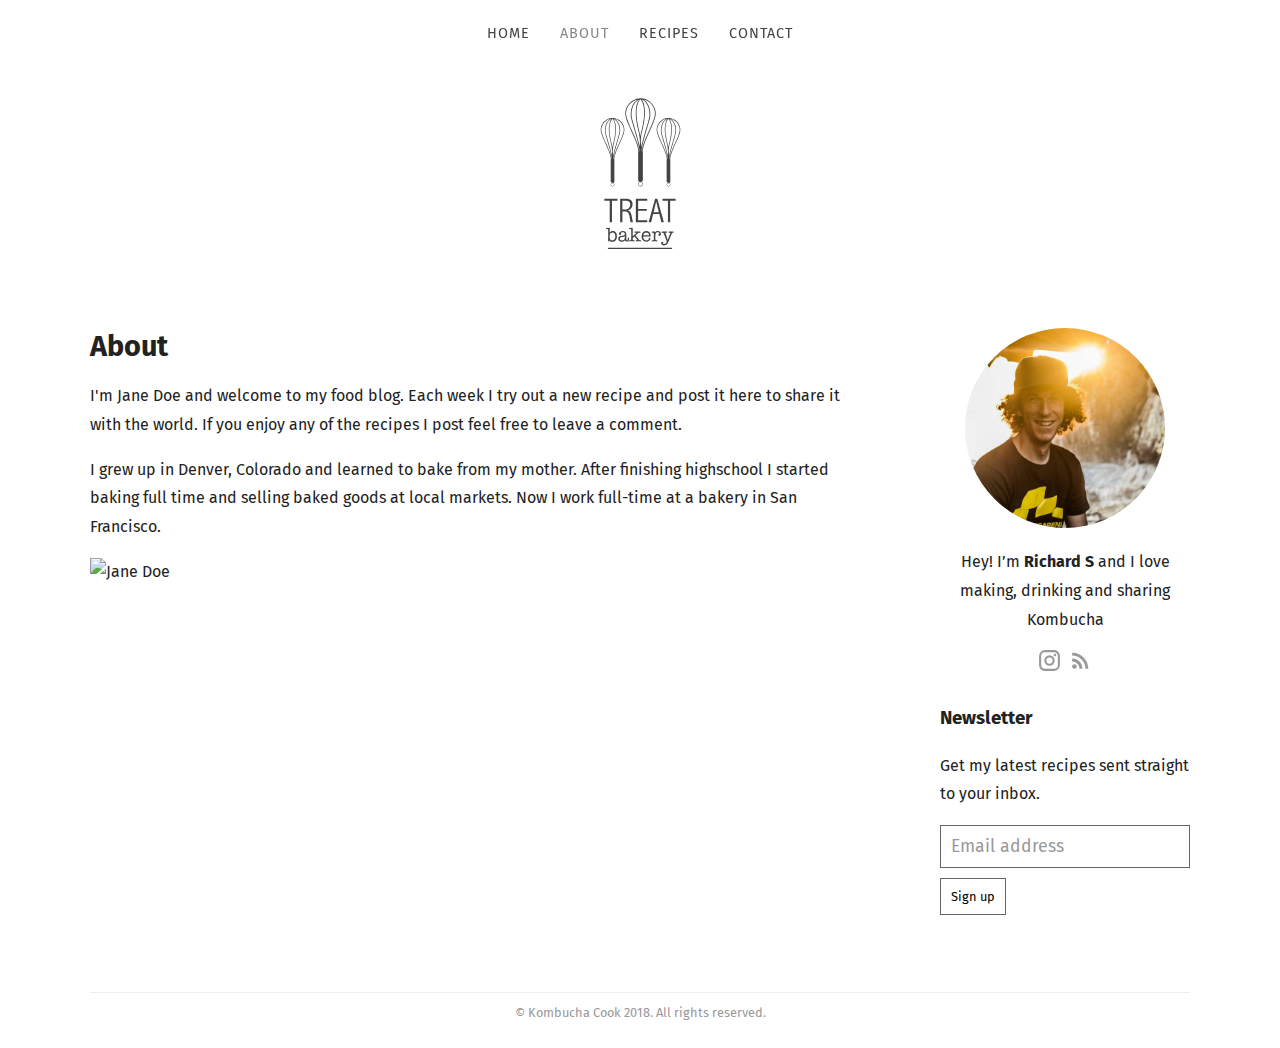
==== about/index.html @ df29a5ab "Sat Feb  3 21:45:18 PST 2018" ====
<!doctype html>

<html lang="en">
<head>
	<meta charset="utf-8">
	<meta name="viewport" content="width=device-width, initial-scale=1">
	<link href="//fonts.googleapis.com/css?family=Antic+Slab|Fira+Sans" rel="stylesheet">
	<link rel="stylesheet" media="screen" href="/css/screen.css">
	
	<link rel="icon" type="image/png" href="/images/favicon.png">
	<!-- Begin Jekyll SEO tag v2.3.0 -->
<title>About | Kombucha Cook</title>
<meta property="og:title" content="About" />
<meta name="author" content="Richard S" />
<meta property="og:locale" content="en_US" />
<meta name="description" content="Kombucha Cook. Let’s cook up some Kombucha that tastes amazing!" />
<meta property="og:description" content="Kombucha Cook. Let’s cook up some Kombucha that tastes amazing!" />
<link rel="canonical" href="https://spring-bat.cloudvent.net//about/" />
<meta property="og:url" content="https://spring-bat.cloudvent.net//about/" />
<meta property="og:site_name" content="Kombucha Cook" />
<script type="application/ld+json">
{"name":"Treat Template","description":"Kombucha Cook. Let’s cook up some Kombucha that tastes amazing!","author":{"@type":"Person","name":"Richard S"},"@type":"WebSite","url":"https://spring-bat.cloudvent.net//about/","publisher":{"@type":"Organization","logo":{"@type":"ImageObject","url":"https://spring-bat.cloudvent.net//siteicon.png"},"name":"Richard S"},"image":null,"headline":"About","dateModified":null,"datePublished":null,"sameAs":["https://github.com/CloudCannon/treat-jekyll-template"],"mainEntityOfPage":null,"@context":"http://schema.org"}</script>
<!-- End Jekyll SEO tag -->

	<link type="application/atom+xml" rel="alternate" href="https://spring-bat.cloudvent.net//feed.xml" title="Kombucha Cook" />
	
</head>
	<body>
		<nav>
	<a class="editor-link btn" href="cloudcannon:collections/_data/navigation.yml" class="btn"><strong>&#9998;</strong> Edit navigation</a>
	
	

		
		<a href="/" class="">Home</a>
	
	

		
		<a href="/about/" class=" active">About</a>
	
	

		
		<a href="/recipes/" class="">Recipes</a>
	
	

		
		<a href="/contact/" class="">Contact</a>
	
</nav>

		<header>
			<a href="/">
				<img src="/images/logo.svg" width="180" alt="logo">
			</a>
		</header>
		<div class="container main-content">
			<section class="content"><div class="editable">
	<h1>About</h1>

	<p>I'm Jane Doe and welcome to my food blog. Each week I try out a new recipe and post it here to share it with the world. If you enjoy any of the recipes I post feel free to leave a comment.</p>

	<p>I grew up in Denver, Colorado and learned to bake from my mother. After finishing highschool I started baking full time and selling baked goods at local markets. Now I work full-time at a bakery in San Francisco.</p>
	<img src="https://source.unsplash.com/e05_q5pyMDs" alt="Jane Doe">
</div>
</section>
			<aside class="sidebar ">
	<div><a class="editor-link btn" href="cloudcannon:collections/_data/sidebar.yml" class="btn"><strong>&#9998;</strong> Edit sidebar</a></div>
	<div class="author">
		<p>
			<a href="/about/">
				<img src="/images/author.jpg" alt="author" class="author">
			</a>
		</p>
		<p><p>Hey! I’m <strong>Richard S</strong> and I love making, drinking and sharing Kombucha</p>
</p>
	</div>

	<div class="social-icons">
		<!-- <a target="_blank" href="https://facebook.com/CloudCannon">
		<svg fill="#000000" height="24" viewBox="0 0 24 24" width="24" xmlns="http://www.w3.org/2000/svg"><path d="M19,4V7H17A1,1 0 0,0 16,8V10H19V13H16V20H13V13H11V10H13V7.5C13,5.56 14.57,4 16.5,4M20,2H4A2,2 0 0,0 2,4V20A2,2 0 0,0 4,22H20A2,2 0 0,0 22,20V4C22,2.89 21.1,2 20,2Z" /></svg>
	
</a> -->
		<!-- <a target="_blank" href="https://twitter.com/CloudCannonApp">
		<svg fill="#000000" height="24" viewBox="0 0 24 24" width="24" xmlns="http://www.w3.org/2000/svg"><path d="M22.46,6C21.69,6.35 20.86,6.58 20,6.69C20.88,6.16 21.56,5.32 21.88,4.31C21.05,4.81 20.13,5.16 19.16,5.36C18.37,4.5 17.26,4 16,4C13.65,4 11.73,5.92 11.73,8.29C11.73,8.63 11.77,8.96 11.84,9.27C8.28,9.09 5.11,7.38 3,4.79C2.63,5.42 2.42,6.16 2.42,6.94C2.42,8.43 3.17,9.75 4.33,10.5C3.62,10.5 2.96,10.3 2.38,10C2.38,10 2.38,10 2.38,10.03C2.38,12.11 3.86,13.85 5.82,14.24C5.46,14.34 5.08,14.39 4.69,14.39C4.42,14.39 4.15,14.36 3.89,14.31C4.43,16 6,17.26 7.89,17.29C6.43,18.45 4.58,19.13 2.56,19.13C2.22,19.13 1.88,19.11 1.54,19.07C3.44,20.29 5.7,21 8.12,21C16,21 20.33,14.46 20.33,8.79C20.33,8.6 20.33,8.42 20.32,8.23C21.16,7.63 21.88,6.87 22.46,6Z" /></svg>
	
</a> -->
		<!-- <a target="_blank" href="https://pinterest.com/pinterest">
		<svg fill="#000000" height="24" viewBox="0 0 24 24" width="24" xmlns="http://www.w3.org/2000/svg"><path d="M13,16.2C12.2,16.2 11.43,15.86 10.88,15.28L9.93,18.5L9.86,18.69L9.83,18.67C9.64,19 9.29,19.2 8.9,19.2C8.29,19.2 7.8,18.71 7.8,18.1C7.8,18.05 7.81,18 7.81,17.95H7.8L7.85,17.77L9.7,12.21C9.7,12.21 9.5,11.59 9.5,10.73C9.5,9 10.42,8.5 11.16,8.5C11.91,8.5 12.58,8.76 12.58,9.81C12.58,11.15 11.69,11.84 11.69,12.81C11.69,13.55 12.29,14.16 13.03,14.16C15.37,14.16 16.2,12.4 16.2,10.75C16.2,8.57 14.32,6.8 12,6.8C9.68,6.8 7.8,8.57 7.8,10.75C7.8,11.42 8,12.09 8.34,12.68C8.43,12.84 8.5,13 8.5,13.2A1,1 0 0,1 7.5,14.2C7.13,14.2 6.79,14 6.62,13.7C6.08,12.81 5.8,11.79 5.8,10.75C5.8,7.47 8.58,4.8 12,4.8C15.42,4.8 18.2,7.47 18.2,10.75C18.2,13.37 16.57,16.2 13,16.2M20,2H4C2.89,2 2,2.89 2,4V20A2,2 0 0,0 4,22H20A2,2 0 0,0 22,20V4C22,2.89 21.1,2 20,2Z" /></svg>
	
</a> -->
		<a target="_blank" href="https://www.instagram.com/baking">
		<svg fill="#000000" height="24" viewBox="0 0 24 24" width="24" xmlns="http://www.w3.org/2000/svg"><path d="M7.8,2H16.2C19.4,2 22,4.6 22,7.8V16.2A5.8,5.8 0 0,1 16.2,22H7.8C4.6,22 2,19.4 2,16.2V7.8A5.8,5.8 0 0,1 7.8,2M7.6,4A3.6,3.6 0 0,0 4,7.6V16.4C4,18.39 5.61,20 7.6,20H16.4A3.6,3.6 0 0,0 20,16.4V7.6C20,5.61 18.39,4 16.4,4H7.6M17.25,5.5A1.25,1.25 0 0,1 18.5,6.75A1.25,1.25 0 0,1 17.25,8A1.25,1.25 0 0,1 16,6.75A1.25,1.25 0 0,1 17.25,5.5M12,7A5,5 0 0,1 17,12A5,5 0 0,1 12,17A5,5 0 0,1 7,12A5,5 0 0,1 12,7M12,9A3,3 0 0,0 9,12A3,3 0 0,0 12,15A3,3 0 0,0 15,12A3,3 0 0,0 12,9Z" /></svg>
	
</a>
		<a target="_blank" href="/feed.xml">
		<svg fill="#000000" height="24" viewBox="0 0 24 24" width="24" xmlns="http://www.w3.org/2000/svg"><path d="M0 0h24v24H0z" fill="none"/><circle cx="6.18" cy="17.82" r="2.18"/><path d="M4 4.44v2.83c7.03 0 12.73 5.7 12.73 12.73h2.83c0-8.59-6.97-15.56-15.56-15.56zm0 5.66v2.83c3.9 0 7.07 3.17 7.07 7.07h2.83c0-5.47-4.43-9.9-9.9-9.9z"/></svg>
	
</a>
	</div>

	<form action="" method="post">
		<h3>Newsletter</h3>
		<p>Get my latest recipes sent straight to your inbox.</p>
		<input type="text" name="EMAIL" placeholder="Email address">
		<input type="submit" value="Sign up">
	</form>
</aside>

		</div>
		<footer>
			<div class="container">
				<hr>
				&copy; Kombucha Cook 2018. All rights reserved.
			</div>
		</footer>
	</body>
</html>
---- css/screen.css ----
html, body {
  padding: 0;
  margin: 0;
  line-height: 1.8em; }

body, input, textarea {
  font-family: 'Fira Sans', sans-serif;
  color: #222;
  -webkit-font-smoothing: antialiased; }

h1 {
  font-size: 1.8em;
  margin: 0;
  padding: 0;
  line-height: 1.3em; }

h2 {
  font-size: 1.4em; }

time {
  color: #999; }

header {
  text-align: center;
  padding: 80px 0 60px 0; }

img {
  max-width: 100%; }

ol li + li {
  margin: 20px 0 0 0; }

footer {
  color: #999;
  text-align: center;
  padding: 20px 0;
  font-size: .8em; }

hr {
  border: 0;
  border-top: 1px solid #eee; }

a {
  text-decoration: none;
  color: #007eff; }

.container {
  max-width: 1100px;
  margin: 0 auto; }

.main-content {
  padding: 0 30px 50px 30px; }
  @media (min-width: 900px) {
    .main-content {
      display: flex; } }

@media (min-width: 900px) {
  .content {
    flex: 1; } }

.post h1 a {
  color: #000;
  text-decoration: none; }
  .post h1 a:hover {
    text-decoration: underline; }
.post time {
  padding: 0 0 20px 0;
  display: block; }
.post .recipe-overview {
  padding: 0;
  margin: 0; }
  .post .recipe-overview svg {
    position: relative;
    top: 6px; }
  .post .recipe-overview span {
    margin: 0 18px 0 3px; }
  .post .recipe-overview li {
    list-style: none;
    padding: 0;
    margin: 0; }
    @media (min-width: 900px) {
      .post .recipe-overview li {
        display: inline-block; } }
@media (min-width: 900px) {
  .post .recipe-contents {
    display: flex; } }
.post .recipe-contents ul {
  padding: 0; }
  .post .recipe-contents ul li {
    list-style-type: none; }
    .post .recipe-contents ul li:before {
      content: '\00bb';
      color: #ff4e4e;
      padding-right: 0.5em; }
.post .recipe-contents ol {
  padding: 0; }
  .post .recipe-contents ol li {
    counter-increment: step-counter;
    list-style-type: none;
    position: relative;
    margin-left: 34px; }
    .post .recipe-contents ol li:before {
      content: counter(step-counter);
      margin-right: 0px;
      background-color: #ff4e4e;
      color: white;
      /* padding: 1px 7px; */
      font-size: .7em;
      position: absolute;
      left: -34px;
      top: -2px;
      width: 25px;
      text-align: center; }
.post .recipe-contents .ingredients {
  width: 250px;
  padding: 0 43px 0 0; }
@media (min-width: 900px) {
  .post .recipe-contents .directions {
    flex: 1; } }

.post + .post {
  margin: 65px 0 50px 0; }

.sharing {
  margin: 50px 0 0 0;
  text-align: center;
  font-size: 0; }
  .sharing a {
    text-decoration: none;
    text-align: center;
    position: relative;
    width: 56px;
    display: inline-block;
    height: 44px;
    line-height: 0;
    padding: 0;
    margin: 0;
    display: inline-flex;
    align-items: center;
    justify-content: center; }
    .sharing a:hover:before {
      width: 100%;
      height: 100%;
      position: absolute;
      top: 0;
      left: 0;
      background: rgba(0, 0, 0, 0.25);
      content: ""; }
    .sharing a svg {
      fill: #fff; }
    .sharing a.email {
      background-color: #ff9d09; }
    .sharing a.facebook {
      background-color: #3b5998; }
    .sharing a.twitter {
      background-color: #55acee; }
    .sharing a.google-plus {
      background-color: #db4437; }
    .sharing a.youtube {
      background-color: #cd201f; }
    .sharing a.instagram {
      background-color: #f167f5; }
    .sharing a.linkedin {
      background-color: #0077b5; }
    .sharing a.pinterest {
      background-color: #C92228; }
    .sharing a.pinterest-icon:hover svg {
      fill: #bd081c; }

.pagination {
  text-align: center;
  margin: 50px 0 0 0; }

.take-me {
  float: right; }
  .take-me .button {
    padding-top: 10px;
    padding-bottom: 10px; }

.cta {
  text-align: center;
  padding: 50px 0 0 0; }

.button, input[type="submit"] {
  background: #fff;
  cursor: pointer;
  border: 1px solid #666;
  color: #000;
  text-decoration: none;
  padding: 5px 10px;
  display: inline-flex;
  align-items: flex-end;
  margin: 0;
  font-size: .8em; }
  .button:hover, input[type="submit"]:hover {
    background: #000;
    color: #fff; }
  .button:focus, input[type="submit"]:focus {
    outline: none; }

.button {
  border-color: #000; }
  .button a {
    color: #000; }
    .button a:hover {
      color: #fff; }

input[type="submit"] {
  margin-top: 10px;
  padding-top: 10px;
  padding-bottom: 10px; }

input[type="text"], input[type="email"], textarea {
  display: block;
  width: 100%;
  font-size: 1.1em;
  padding: 10px;
  box-sizing: border-box;
  border: 1px solid #666;
  resize: none; }
  input[type="text"]:focus, input[type="email"]:focus, textarea:focus {
    outline: 2px solid #333; }

textarea {
  height: 150px; }

label {
  margin: 20px 0 5px 0;
  display: block; }

::-webkit-input-placeholder {
  /* Chrome */
  color: #999; }

:-ms-input-placeholder {
  /* IE 10+ */
  color: #999; }

::-moz-placeholder {
  /* Firefox 19+ */
  color: #999;
  opacity: 1; }

:-moz-placeholder {
  /* Firefox 4 - 18 */
  color: #999;
  opacity: 1; }

legend {
  display: none; }

.contain {
  border: 0;
  background: 0;
  padding: 0;
  margin: 0;
  display: flex;
  flex-wrap: wrap;
  justify-content: space-between; }
  .contain .split {
    flex: 0 0 380px; }

select {
  width: 100%;
  padding: 20px;
  height: 43px;
  background: #fff;
  border-color: rgba(0, 0, 0, 0);
  font-size: 1em;
  outline: 1px solid #000; }
  select:focus {
    outline: 2px solid #333; }

nav {
  position: fixed;
  width: 100%;
  display: flex;
  justify-content: center;
  background: rgba(255, 255, 255, 0.9);
  z-index: 999; }
  nav a {
    display: inline-block;
    text-decoration: none;
    padding: 20px 15px;
    color: #444;
    text-transform: uppercase;
    letter-spacing: 1px;
    font-size: .9em; }
    nav a.active {
      color: #888; }
    nav a:hover {
      color: #000; }

.sidebar {
  width: 250px;
  padding: 70px 0 0 0;
  margin: 0 auto; }
  @media (min-width: 900px) {
    .sidebar {
      margin: 0;
      padding: 0 0 0 70px; } }
  .sidebar .author {
    text-align: center; }
    .sidebar .author p {
      padding: 0;
      margin: 0; }
    .sidebar .author img {
      width: 200px;
      border-radius: 200px;
      margin: 0 0 10px 0; }
  .sidebar .social-icons {
    display: flex;
    justify-content: center;
    margin: 10px 0 0 0; }
    .sidebar .social-icons a {
      padding: 3px;
      text-decoration: none; }
      .sidebar .social-icons a:hover svg {
        fill: #000; }
    .sidebar .social-icons svg {
      width: 25px;
      height: 25px;
      fill: #999; }

@media (min-width: 900px) {
  .sidebar.push {
    padding-top: 72px; } }

.recipes {
  display: flex;
  flex-wrap: wrap; }
  .recipes .recipe {
    flex: 1 0 300px;
    height: 200px;
    display: inline-block;
    background-position: center;
    background-size: cover;
    margin: 5px 7px; }
    .recipes .recipe a {
      width: 100%;
      height: 100%;
      display: block;
      background: rgba(0, 0, 0, 0.2);
      color: #fff;
      text-decoration: none;
      text-align: center;
      vertical-align: text-bottom;
      position: relative;
      transition: all 0.2s ease;
      font-size: 1.1em;
      font-weight: 700; }
      .recipes .recipe a span {
        position: absolute;
        bottom: 5px;
        width: 100%;
        left: 0;
        text-shadow: 1px 1px 1px #000; }
      .recipes .recipe a:hover {
        background: none; }

.editor-link {
  display: none;
  margin-top: 0;
  border: 0;
  border-radius: 2px;
  box-sizing: border-box;
  text-decoration: none;
  margin: 0;
  cursor: pointer;
  background-color: #f7e064;
  color: #333;
  box-shadow: 1px 1px 5px 0 rgba(0, 0, 0, 0.2); }
  .editor-link:hover {
    background-color: #f4d525;
    color: #333; }

.cms-editor-active .editor-link {
  display: block; }

.cms-editor-active nav .editor-link {
  display: inline; }

.cms-editor-active .sidebar .editor-link {
  display: inline-block;
  margin: 0 auto 20px auto;
  padding: 10px 20px; }

/**
* @license lyradesigns.com v1
* Updated: Dec 17, 2014
* Add pin buttons to images
* Copyright (c) 2014 Jonas Goslow - LYRA
* Released under the MIT license
* https://github.com/timmywil/jquery.panzoom/blob/master/MIT-License.txt

Customize these however you like.

*/
.imgPinWrap {
  position: relative;
  display: inline-block; }

.imgPinWrap .pin {
  opacity: 0;
  position: absolute;
  display: block;
  -webkit-transition: all .25s ease-in-out;
  -moz-transition: all .25s ease-in-out;
  -o-transition: all .25s ease-in-out;
  transition: all .25s ease-in-out; }

.imgPinWrap .pin img {
  display: block; }

.imgPinWrap .pin:hover {
  box-shadow: 0 0 5px #fff; }

.imgPinWrap:hover .pin {
  opacity: 1; }

.imgPinWrap .left {
  left: 15px; }

.imgPinWrap .right {
  right: 15px; }

.imgPinWrap .bottom {
  bottom: 15px; }

.imgPinWrap .top {
  top: 15px; }

.imgPinWrap .center {
  left: 50%;
  top: 50%; }
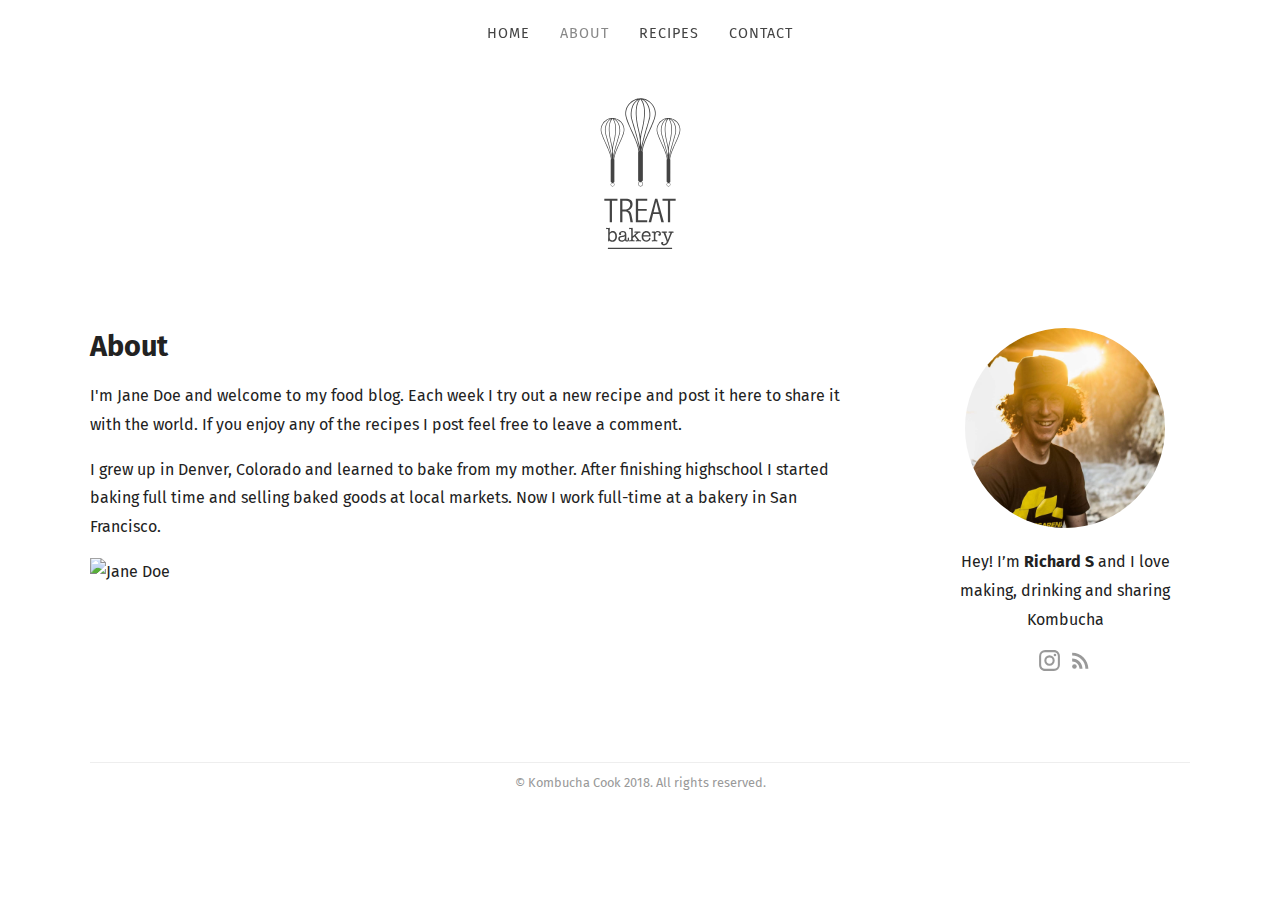
==== commit 4526f429: "Sun Feb  4 10:05:04 PST 2018" ====
--- a/about/index.html
+++ b/about/index.html
@@ -101,12 +101,7 @@
 </a>
 	</div>
 
-	<form action="" method="post">
-		<h3>Newsletter</h3>
-		<p>Get my latest recipes sent straight to your inbox.</p>
-		<input type="text" name="EMAIL" placeholder="Email address">
-		<input type="submit" value="Sign up">
-	</form>
+	
 </aside>
 
 		</div>
--- a/css/screen.css
+++ b/css/screen.css
@@ -117,6 +117,8 @@
 @media (min-width: 900px) {
   .post .recipe-contents .directions {
     flex: 1; } }
+.post .recipe-contents .directions ul, .post .recipe-contents .directions ol {
+  margin-bottom: 40px; }
 
 .post + .post {
   margin: 65px 0 50px 0; }
@@ -326,37 +328,20 @@
   .sidebar.push {
     padding-top: 72px; } }
 
-.recipes {
-  display: flex;
-  flex-wrap: wrap; }
-  .recipes .recipe {
-    flex: 1 0 300px;
-    height: 200px;
-    display: inline-block;
-    background-position: center;
-    background-size: cover;
-    margin: 5px 7px; }
-    .recipes .recipe a {
-      width: 100%;
-      height: 100%;
-      display: block;
-      background: rgba(0, 0, 0, 0.2);
-      color: #fff;
+.recipes h2 {
+  margin: 5px 0 0 0; }
+.recipes ul {
+  padding: 0 0 0 20px;
+  display: block; }
+  .recipes ul li {
+    list-style-type: none; }
+    .recipes ul li:before {
+      content: '\00bb';
+      color: #ff4e4e;
+      padding-right: 0.5em; }
+    .recipes ul li a {
       text-decoration: none;
-      text-align: center;
-      vertical-align: text-bottom;
-      position: relative;
-      transition: all 0.2s ease;
-      font-size: 1.1em;
-      font-weight: 700; }
-      .recipes .recipe a span {
-        position: absolute;
-        bottom: 5px;
-        width: 100%;
-        left: 0;
-        text-shadow: 1px 1px 1px #000; }
-      .recipes .recipe a:hover {
-        background: none; }
+      color: #000; }
 
 .editor-link {
   display: none;
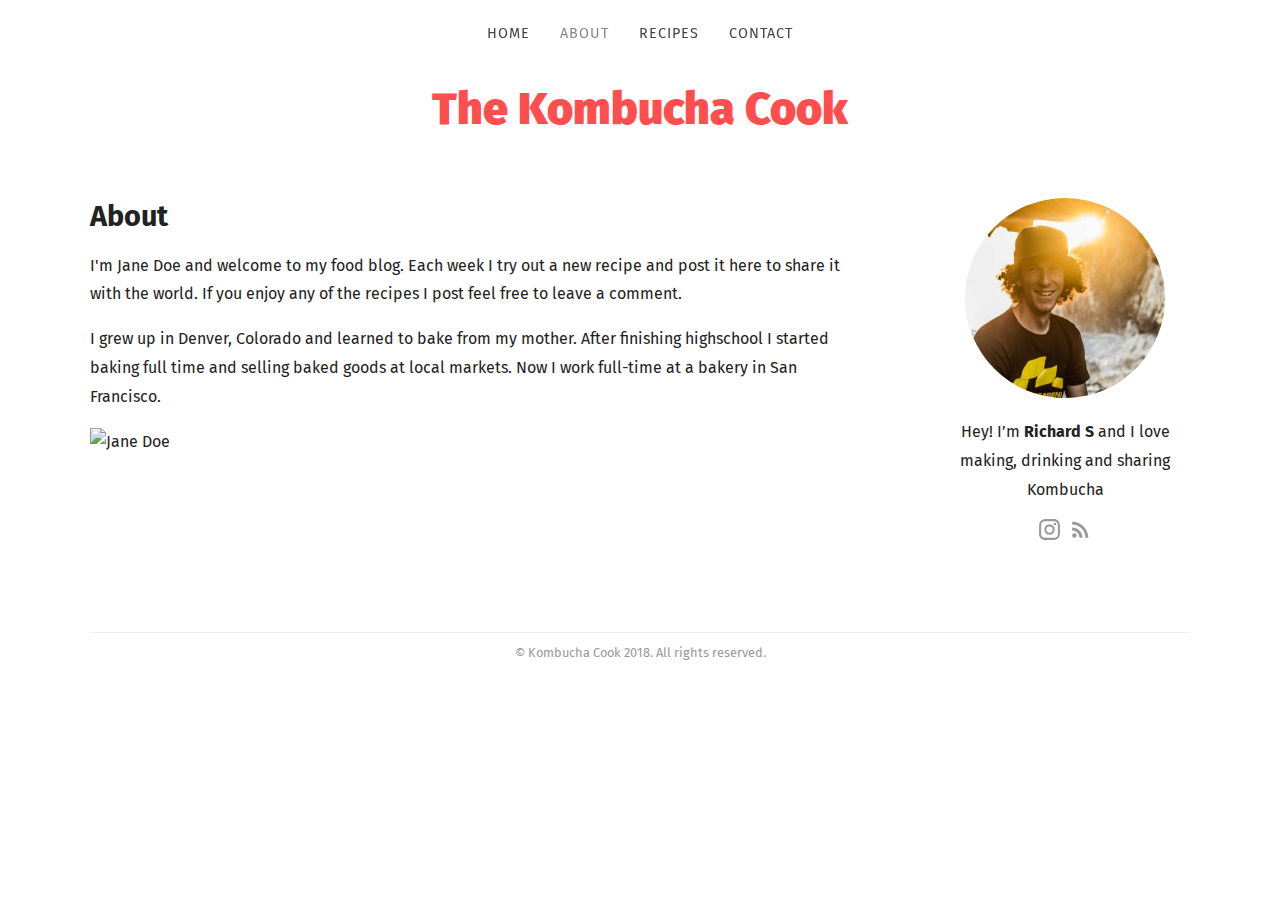
==== commit 716ff382: "Sun Feb  4 10:17:44 PST 2018" ====
--- a/about/index.html
+++ b/about/index.html
@@ -4,7 +4,7 @@
 <head>
 	<meta charset="utf-8">
 	<meta name="viewport" content="width=device-width, initial-scale=1">
-	<link href="//fonts.googleapis.com/css?family=Antic+Slab|Fira+Sans" rel="stylesheet">
+	<link href="https://fonts.googleapis.com/css?family=Antic+Slab|Fira+Sans:400,700,900" rel="stylesheet">
 	<link rel="stylesheet" media="screen" href="/css/screen.css">
 	
 	<link rel="icon" type="image/png" href="/images/favicon.png">
@@ -53,7 +53,7 @@
 
 		<header>
 			<a href="/">
-				<img src="/images/logo.svg" width="180" alt="logo">
+				<h1>The Kombucha Cook</h1>
 			</a>
 		</header>
 		<div class="container main-content">
--- a/css/screen.css
+++ b/css/screen.css
@@ -57,6 +57,11 @@
 @media (min-width: 900px) {
   .content {
     flex: 1; } }
+
+header h1 {
+  font-size: 2.8em;
+  color: #ff4e4e;
+  font-weight: 900; }
 
 .post h1 a {
   color: #000;
